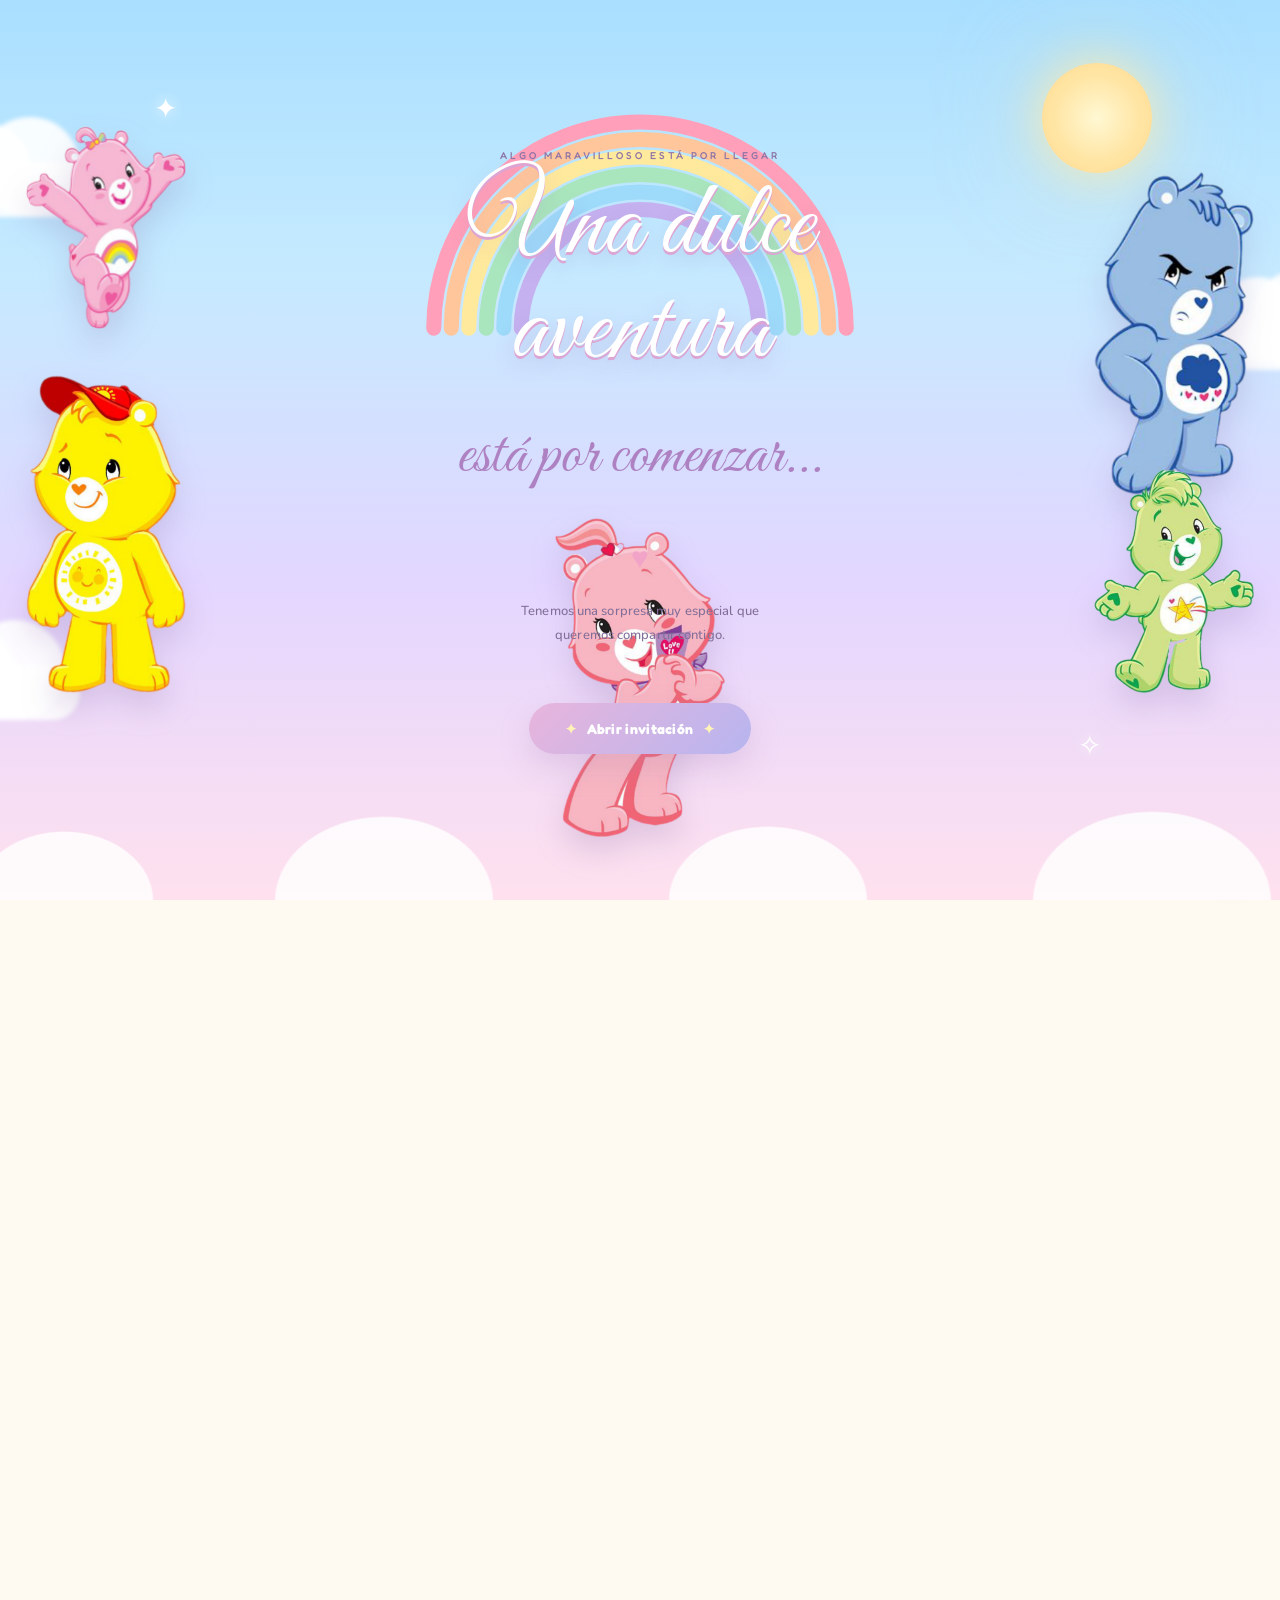
==== index.html @ 1b807413 "Add files via upload" ====
<!DOCTYPE html>
<html lang="es-MX">

<head>

  <meta charset="UTF-8">

  <meta
    name="viewport"
    content="width=device-width, initial-scale=1"
  >

  <meta
    name="theme-color"
    content="#fff1f8"
  >

  <meta
    name="description"
    content="Una dulce aventura está por comenzar. Te invitamos a celebrar nuestro Baby Shower."
  >

  <title>
    Baby Shower | Una dulce aventura
  </title>

  <!-- FUENTES -->

  <link
    rel="preconnect"
    href="https://fonts.googleapis.com"
  >

  <link
    rel="preconnect"
    href="https://fonts.gstatic.com"
    crossorigin
  >

  <link
    href="https://fonts.googleapis.com/css2?family=DM+Sans:wght@400;500;600;700&family=Great+Vibes&family=Quicksand:wght@400;500;600;700&display=swap"
    rel="stylesheet"
  >

  <link href="https://fonts.googleapis.com/css2?family=Fredoka:wght@400;500;600&family=Nunito:wght@400;500;600;700&display=swap" rel="stylesheet">
  <!-- CSS -->

  <link
    rel="stylesheet"
    href="styles.css"
  >

  <!-- JAVASCRIPT -->

  <script
    src="app.js"
    defer
  ></script>

</head>

<body>

  <!-- ==========================================
       1. PANTALLA DE BIENVENIDA
  ========================================== -->

  <div
    class="welcome"
    id="welcome"
  >

    <!-- CIELO -->

    <div
      class="welcome-sky"
      aria-hidden="true"
    >

      <div class="welcome-sun"></div>

      <div class="welcome-cloud welcome-cloud-1"></div>

      <div class="welcome-cloud welcome-cloud-2"></div>

      <div class="welcome-cloud welcome-cloud-3"></div>

      <span class="welcome-star star-a">✦</span>

      <span class="welcome-star star-b">✧</span>

      <span class="welcome-star star-c">✦</span>

      <span class="welcome-star star-d">✧</span>

    </div>


    <!-- ARCOÍRIS ANIMADO -->

    <div
      class="welcome-rainbow-scene"
      aria-hidden="true"
    >

      <svg
        class="welcome-rainbow-svg"
        viewBox="0 0 400 230"
        xmlns="http://www.w3.org/2000/svg"
      >

        <path
          class="rainbow-line rainbow-red"
          d="M 35 205 A 165 165 0 0 1 365 205"
        />

        <path
          class="rainbow-line rainbow-orange"
          d="M 49 205 A 151 151 0 0 1 351 205"
        />

        <path
          class="rainbow-line rainbow-yellow"
          d="M 63 205 A 137 137 0 0 1 337 205"
        />

        <path
          class="rainbow-line rainbow-green"
          d="M 77 205 A 123 123 0 0 1 323 205"
        />

        <path
          class="rainbow-line rainbow-blue"
          d="M 91 205 A 109 109 0 0 1 309 205"
        />

        <path
          class="rainbow-line rainbow-purple"
          d="M 105 205 A 95 95 0 0 1 295 205"
        />

      </svg>

    </div>


    <!-- CINCO OSITOS -->

    <div
      class="welcome-bears"
      aria-hidden="true"
    >

      <img
        src="assets/animosa.png"
        class="welcome-bear welcome-bear-1"
        alt=""
      >

      <img
        src="assets/grunosito.png"
        class="welcome-bear welcome-bear-2"
        alt=""
      >

      <img
        src="assets/divertosito.png"
        class="welcome-bear welcome-bear-3"
        alt=""
      >

      <img
        src="assets/suertosito.png"
        class="welcome-bear welcome-bear-4"
        alt=""
      >

      <img
        src="assets/compartosita.png"
        class="welcome-bear welcome-bear-5"
        alt=""
      >

    </div>


    <!-- TEXTO DE BIENVENIDA -->

    <div class="welcome-content">

      <p class="welcome-pretitle">
        ALGO MARAVILLOSO ESTÁ POR LLEGAR
      </p>

      <h1 class="welcome-title">
        Una dulce
        <span>aventura</span>
      </h1>

      <p class="welcome-subtitle">
        está por comenzar...
      </p>

      <div
        class="welcome-heart"
        aria-hidden="true"
      >
        ♥
      </div>

      <p class="welcome-description">
        Tenemos una sorpresa muy especial
        que queremos compartir contigo.
      </p>

      <button
        id="openInvitation"
        class="welcome-open-button"
        type="button"
      >

        <span
          class="button-sparkle"
          aria-hidden="true"
        >
          ✦
        </span>

        Abrir invitación

        <span
          class="button-sparkle"
          aria-hidden="true"
        >
          ✦
        </span>

      </button>

    </div>


    <!-- NUBES INFERIORES -->

    <div
      class="welcome-cloud-floor"
      aria-hidden="true"
    ></div>

  </div>


  <!-- ==========================================
       2. DECORACIONES GENERALES
  ========================================== -->

  <div
    class="floating-decoration"
    aria-hidden="true"
  >

    <span>☁️</span>
    <span>⭐</span>
    <span>☁️</span>
    <span>✨</span>
    <span>⭐</span>

  </div>


  <!-- ==========================================
       3. CONTENIDO PRINCIPAL
  ========================================== -->

  <main id="mainContent">


    <!-- ======================================
         PORTADA
    ====================================== -->

    <section
      class="hero"
      id="portada"
    >

      <!-- CIELO ANIMADO -->

      <div
        class="hero-sky"
        aria-hidden="true"
      >

        <div class="sky-glow"></div>

        <div class="rainbow-arc"></div>

        <div class="cloud cloud-1"></div>

        <div class="cloud cloud-2"></div>

        <div class="cloud cloud-3"></div>

        <div class="sparkle sparkle-1">✦</div>

        <div class="sparkle sparkle-2">✧</div>

        <div class="sparkle sparkle-3">✦</div>

        <div class="sparkle sparkle-4">✧</div>

      </div>


      <!-- OSITOS DE PORTADA -->

      <div
        class="care-bears"
        aria-hidden="true"
      >

        <img
          src="assets/animosa.png"
          class="care-bear bear-pink"
          alt=""
        >

        <img
          src="assets/grunosito.png"
          class="care-bear bear-blue"
          alt=""
        >

        <img
          src="assets/divertosito.png"
          class="care-bear bear-yellow"
          alt=""
        >

        <img
          src="assets/suertosito.png"
          class="care-bear bear-green"
          alt=""
        >

        <img
          src="assets/compartosita.png"
          class="care-bear bear-purple"
          alt=""
        >

      </div>


      <!-- TEXTO CENTRAL -->

      <div class="hero-content reveal">

        <p class="hero-pretitle">
          UNA DULCE AVENTURA ESTÁ POR COMENZAR
        </p>

        <p class="hero-script">
          Te invitamos a mi
        </p>

        <h1 class="hero-title">
          Baby
          <span>Shower</span>
        </h1>

        <div
          class="hero-heart"
          aria-hidden="true"
        >
          ♥
        </div>

        <h2
          class="hero-baby-name"
          id="babyName"
        >
          Darely Aimee
        </h2>

        <p class="hero-message">
          Una pequeña bendición está en camino
          y queremos compartir contigo
          este momento tan especial.
        </p>

        <div class="scroll-indicator">

          <span>
            Desliza para descubrir
          </span>

          <span
            class="scroll-arrow"
            aria-hidden="true"
          >
            ⌄
          </span>

        </div>

      </div>

    </section>


    <!-- ======================================
         4. HISTORIA
    ====================================== -->

    <section class="story-section animated-scene">

      <!-- FONDO -->

      <div
        class="scene-background"
        aria-hidden="true"
      >

        <div class="scene-cloud cloud-left"></div>

        <div class="scene-cloud cloud-right"></div>

        <span class="scene-star star-one">✦</span>

        <span class="scene-star star-two">✧</span>

        <span class="scene-star star-three">✦</span>

      </div>


      <!-- OSITA ANIMOSA -->

      <div
        class="scene-character character-left"
        aria-hidden="true"
      >

        <img
          src="assets/animosa.png"
          alt=""
          loading="lazy"
        >

      </div>


      <!-- HISTORIA -->

      <div class="story-card reveal">

        <p class="eyebrow">
          UNA NUEVA HISTORIA
        </p>

        <h2>
          Algo maravilloso está por llegar
        </h2>

        <p>
          Un pequeño corazón está creciendo,
          llenando nuestros días de ilusión,
          sueños y muchísimo amor.
        </p>

        <div
          class="scene-heart"
          aria-hidden="true"
        >
          ♥
        </div>
      <!-- NOMBRES DE LOS PAPÁS -->
<div class="parents-names">
  <p class="parents-label">Con amor, sus papás</p>

  <h3>Zoe</h3>

  <span class="parents-ampersand">&</span>

  <h3>Jaime</h3>
</div>
      </div>


      
    </section>


    <!-- ======================================
         5. ESCENA DE SUEÑOS
    ====================================== -->

    <section class="dream-section animated-scene">

 
    <!-- ARCOÍRIS ANIMADO -->

    <div
      class="welcome-rainbow-scene"
      aria-hidden="true"
    >

      <svg
        class="welcome-rainbow-svg"
        viewBox="0 0 400 230"
        xmlns="http://www.w3.org/2000/svg"
      >

        <path
          class="rainbow-line rainbow-red"
          d="M 35 205 A 165 165 0 0 1 365 205"
        />

        <path
          class="rainbow-line rainbow-orange"
          d="M 49 205 A 151 151 0 0 1 351 205"
        />

        <path
          class="rainbow-line rainbow-yellow"
          d="M 63 205 A 137 137 0 0 1 337 205"
        />

        <path
          class="rainbow-line rainbow-green"
          d="M 77 205 A 123 123 0 0 1 323 205"
        />

        <path
          class="rainbow-line rainbow-blue"
          d="M 91 205 A 109 109 0 0 1 309 205"
        />

        <path
          class="rainbow-line rainbow-purple"
          d="M 105 205 A 95 95 0 0 1 295 205"
        />

      </svg>

    </div>



      <!-- DIVERTOSITO -->

      <div
        class="scene-character character-bottom-left"
        aria-hidden="true"
      >

        <img
          src="assets/divertosito.png"
          alt=""
          loading="lazy"
        >

      </div>


      <!-- GRUÑOSITO -->

      <div
        class="scene-character character-bottom-right"
        aria-hidden="true"
      >

        <img
          src="assets/grunosito.png"
          alt=""
          loading="lazy"
        >

      </div>


      <!-- TEXTO -->

      <div class="hero-content reveal">

        <p class="hero-pretitle">
          UNA DULCE AVENTURA ESTÁ POR COMENZAR
        </p>

        <p class="hero-script">
          Pequeñita, ya llenas nuestros corazones de amor.
        </p>

        <p class="hero-script">
         ¡Te esperamos con mucha ilusión!” <span class="pastel-heart">♥</span>
         
        </p>

        <div
          class="hero-heart"
          aria-hidden="true"
        >
          ♥
        </div>

        <div
          class="stars"
          aria-hidden="true"
        >
          ✦ ✧ ✦
        </div>

      </div>

    </section>


 <!-- FECHA Y CUENTA REGRESIVA -->
<section class="invitation-section">

  <div class="invitation-content reveal">

    <p class="eyebrow">CON MUCHO CARIÑO</p>

    <h2>¡Estás invitado!</h2>

    <p>
      Acompáñanos a celebrar la próxima llegada de nuestro bebé.
    </p>

    <!-- FECHA DEL EVENTO -->
    <div class="event-date">
      <span class="date-label">SÁBADO</span>
      <strong id="eventDay">28</strong>
      <span id="eventMonth">NOVIEMBRE 2026</span>
    </div>

    <p class="event-time" id="eventTime">4:00 PM</p>

    <!-- CUENTA REGRESIVA -->
    <div class="countdown-content">

      <p class="eyebrow">CADA VEZ FALTA MENOS</p>

      <h2>Contando los días</h2>

      <div class="countdown" id="countdown">

        <div>
          <strong id="days">00</strong>
          <span>Días</span>
        </div>

        <div>
          <strong id="hours">00</strong>
          <span>Horas</span>
        </div>

        <div>
          <strong id="minutes">00</strong>
          <span>Minutos</span>
        </div>

        <div>
          <strong id="seconds">00</strong>
          <span>Segundos</span>
        </div>

      </div>

      <p id="countdownMessage"></p>

    </div>

  </div>

  <!-- DIVERTOSITO A LA DERECHA -->
<div class="section-character countdown-character" aria-hidden="true">
  <img src="assets/divertosito.png" alt="" loading="lazy">
</div>

<!-- COMPARTOSITA A LA IZQUIERDA -->
<div class="section-character countdown-character countdown-character-left" aria-hidden="true">
  <img src="assets/compartosita.png" alt="" loading="lazy">
</div>
</section>



    <!-- ======================================
         8. UBICACIÓN
    ====================================== -->

    <section class="location-section">

     
    <!-- ARCOÍRIS ANIMADO -->

    <div
      class="welcome-rainbow-scene"
      aria-hidden="true"
    >

      <svg
        class="welcome-rainbow-svg"
        viewBox="0 0 400 230"
        xmlns="http://www.w3.org/2000/svg"
      >

        <path
          class="rainbow-line rainbow-red"
          d="M 35 205 A 165 165 0 0 1 365 205"
        />

        <path
          class="rainbow-line rainbow-orange"
          d="M 49 205 A 151 151 0 0 1 351 205"
        />

        <path
          class="rainbow-line rainbow-yellow"
          d="M 63 205 A 137 137 0 0 1 337 205"
        />

        <path
          class="rainbow-line rainbow-green"
          d="M 77 205 A 123 123 0 0 1 323 205"
        />

        <path
          class="rainbow-line rainbow-blue"
          d="M 91 205 A 109 109 0 0 1 309 205"
        />

        <path
          class="rainbow-line rainbow-purple"
          d="M 105 205 A 95 95 0 0 1 295 205"
        />

      </svg>

    </div>
    
      <!-- SUERTOSITO -->

      <div
        class="section-character location-character"
        aria-hidden="true"
      >

        <img
          src="assets/suertosito.png"
          alt=""
          loading="lazy"
        >

        <div class="character-accessory cloud-accessory">
          ☁️
        </div>

      </div>


      <!-- INFORMACIÓN DEL LUGAR -->

      <div class="reveal">

        <div
          class="location-icon"
          aria-hidden="true"
        >
          
        </div>

        <p class="eyebrow">
          TE ESPERAMOS EN
        </p>

        <h2>
          Un lugar especial
        </h2>

        <h3 id="venueName">
          Salón de eventos
        </h3>

        <p id="venueAddress">
          Dirección del evento
        </p>

        <a
          id="mapsButton"
          href="#"
          target="_blank"
          rel="noopener noreferrer"
          class="main-button"
        >
          📍 Ver ubicación
        </a>

      </div>

    </section>


    <!-- ======================================
         9. CONFIRMACIÓN
    ====================================== -->

    <section class="rsvp-section">

      <!-- COMPARTOSITA -->

      <div
        class="section-character rsvp-character"
        aria-hidden="true"
      >

        <img
          src="assets/compartosita.png"
          alt=""
          loading="lazy"
        >

        <div class="character-accessory heart-accessory">
          💗
        </div>

      </div>


      <!-- FORMULARIO -->

      <div class="reveal">

        <div
          class="rsvp-icon"
          aria-hidden="true"
        >
          
        </div>

        <h2>
          Confirma tu asistencia
        </h2>

        <p>
          Tu presencia hará este día
          todavía más especial.
        </p>


        
        <form id="rsvpForm">

          <label for="guestName">
            Tu nombre
          </label>

          <input
            type="text"
            id="guestName"
            name="guestName"
            placeholder="Escribe tu nombre"
            autocomplete="name"
            required
          >

          <label for="attendance">
            ¿Nos acompañarás?
          </label>

          <select
            id="attendance"
            name="attendance"
            required
          >

            <option value="">
              Selecciona una opción
            </option>

            <option value="Sí asistiré">
              ¡Sí asistiré!
            </option>

            <option value="No podré asistir">
              No podré asistir
            </option>

          </select>
        <!-- DEDICATORIA PARA EL BEBÉ -->

<div class="dedication-box">

  <span class="dedication-heart">♡</span>

  <h3>Un deseo para nuestro bebé</h3>

  <p>
    Cada palabra bonita será un recuerdo
    que guardaremos con mucho amor.
    ¡Déjanos un mensajito especial!
  </p>

  <label for="dedication">
    Tu dedicatoria (opcional)
  </label>

  <textarea
    id="dedication"
    name="dedication"
    rows="4"
    maxlength="500"
    placeholder="Querido bebé, deseo que tu vida esté llena de amor, alegría y sueños cumplidos..."
  ></textarea>

</div>
          <button
            type="submit"
            class="main-button"
          >
            Confirmar por WhatsApp
          </button>

        </form>

      </div>

    </section>


    <!-- ======================================
         10. DESPEDIDA
    ====================================== -->

    <section class="farewell-section">

      <!-- CINCO OSITOS -->

      <div
        class="farewell-characters"
        aria-hidden="true"
      >

        <img
          src="assets/animosa.png"
          alt=""
          loading="lazy"
        >

        <img
          src="assets/grunosito.png"
          alt=""
          loading="lazy"
        >

        <img
          src="assets/divertosito.png"
          alt=""
          loading="lazy"
        >

        <img
          src="assets/suertosito.png"
          alt=""
          loading="lazy"
        >

        <img
          src="assets/compartosita.png"
          alt=""
          loading="lazy"
        >

      </div>


      <!-- MENSAJE FINAL -->

      <div class="reveal">

       

        <h2>
          ¡Te esperamos!
        </h2>

        <p>
          Gracias por formar parte
          de esta dulce historia.
        </p>

        <div
          class="farewell-stars"
          aria-hidden="true"
        >
          ✦ ✧ ✦
        </div>

      </div>

    </section>

  </main>


  <!-- ==========================================
       11. MÚSICA
  ========================================== -->

  <button
    id="musicButton"
    class="music-button"
    type="button"
    aria-label="Reproducir música"
    aria-pressed="false"
  >
    ♪
  </button>

  <audio
    id="backgroundMusic"
    loop
    preload="none"
  >

    <source
      src="assets/musica.mp3"
      type="audio/mpeg"
    >

  </audio>


  <!-- ==========================================
       12. PIE DE PÁGINA
  ========================================== -->

  <footer>

    Diseñado con ♥ por

    <strong>
      AF Digitales
    </strong>

  </footer>

</body>

</html>
---- styles.css ----
/* =====================================================
   AF DIGITALES
   BABY SHOWER | OSITOS CARIÑOSITOS
   CSS COMPLETO Y CORREGIDO
===================================================== */

/* =====================================================
   1. VARIABLES
===================================================== */

:root {
  --pink: #f6c9df;
  --soft-pink: #fff1f8;
  --purple: #c7b5ec;
  --blue: #c7e8f7;
  --yellow: #ffe7a3;
  --cream: #fffaf1;
  --text: #806b86;
  --white: #ffffff;

  --shadow: 0 15px 35px rgba(120, 90, 150, .15);
}

/* =====================================================
   2. CONFIGURACIÓN GENERAL
===================================================== */

*,
*::before,
*::after {
  margin: 0;
  padding: 0;
  box-sizing: border-box;
}

html {
  width: 100%;
  min-height: 100%;
  scroll-behavior: smooth;
}

body {
  width: 100%;
  min-height: 100vh;

  font-family: "Quicksand", sans-serif;
  color: var(--text);

  background: var(--cream);

  overflow-x: hidden;
  overflow-y: auto;
}

/* Bloqueo exclusivo de bienvenida */

body.locked {
  overflow: hidden;
  height: 100vh;
}

/* Página abierta */

body:not(.locked) {
  height: auto;
  min-height: 100vh;

  overflow-x: hidden;
  overflow-y: auto;
}

button,
input,
select {
  font: inherit;
}

button,
a {
  -webkit-tap-highlight-color: transparent;
}

button {
  cursor: pointer;
}

img {
  max-width: 100%;
}

section {
  position: relative;

  display: flex;
  align-items: center;
  justify-content: center;

  width: 100%;
  min-height: 100svh;
  height: auto;

  padding: 100px 24px;

  text-align: center;

  overflow: hidden;
}

h1,
h2,
h3 {
  font-weight: 700;
}

h2 {
  font-size: clamp(32px, 8vw, 58px);
  line-height: 1.2;
}

p {
  line-height: 1.9;
}

.eyebrow,
.small-title {
  font-size: 11px;
  font-weight: 700;
  letter-spacing: 3px;
  margin-bottom: 22px;
}

/* =====================================================
   3. BOTONES
===================================================== */

.main-button,
#welcome button {
  display: inline-block;

  border: none;
  border-radius: 50px;

  padding: 17px 30px;
  margin-top: 30px;

  background: linear-gradient(
    135deg,
    #e8b5dc,
    #b7b5ef
  );

  color: white;
  text-decoration: none;
  font-weight: 700;

  box-shadow:
    0 12px 30px rgba(173, 132, 183, .25);

  transition:
    transform .3s ease,
    box-shadow .3s ease;
}

.main-button:hover,
#welcome button:hover {
  transform: translateY(-4px);

  box-shadow:
    0 18px 35px rgba(173, 132, 183, .35);
}

.main-button {
  position: relative;
  z-index: 5;
}

/* =====================================================
   4. BIENVENIDA CINEMATOGRÁFICA
===================================================== */

.welcome {
  position: fixed;
  inset: 0;

  z-index: 1000;

  display: flex;
  align-items: center;
  justify-content: center;

  width: 100%;
  height: 100svh;

  padding: 25px;

  text-align: center;

  overflow: hidden;

  background: linear-gradient(
    180deg,
    #a9dfff 0%,
    #c5eaff 30%,
    #e3d6ff 65%,
    #ffe1ee 100%
  );

  transition:
    opacity .4s ease,
    visibility .4s ease;
}

.welcome.hide {
  opacity: 0;
  visibility: hidden;
  pointer-events: none;
}

.welcome[hidden] {
  display: none !important;
}

/* =====================================================
   5. CIELO DE BIENVENIDA
===================================================== */

.welcome-sky {
  position: absolute;
  inset: 0;
  pointer-events: none;
}

.welcome-sun {
  position: absolute;

  top: 7%;
  right: 10%;

  width: 110px;
  height: 110px;

  border-radius: 50%;

  background: radial-gradient(
    circle,
    #fff8d3 0%,
    #ffe5a4 55%,
    #ffd98e 100%
  );

  box-shadow:
    0 0 45px rgba(255, 235, 170, .8),
    0 0 100px rgba(255, 235, 170, .5);

  animation: welcomeSun 5s ease-in-out infinite;
}

/* Nubes */

.welcome-cloud {
  position: absolute;

  width: 170px;
  height: 55px;

  border-radius: 100px;

  background: rgba(255, 255, 255, .9);

  filter: blur(2px);

  animation:
    welcomeCloudFloat 9s ease-in-out infinite;
}

.welcome-cloud::before,
.welcome-cloud::after {
  content: "";

  position: absolute;

  background: inherit;
  border-radius: 50%;
}

.welcome-cloud::before {
  width: 85px;
  height: 85px;

  bottom: 8px;
  left: 20px;
}

.welcome-cloud::after {
  width: 100px;
  height: 100px;

  bottom: 0;
  right: 15px;
}

.welcome-cloud-1 {
  top: 18%;
  left: -75px;
}

.welcome-cloud-2 {
  top: 35%;
  right: -85px;
  animation-delay: -3s;
}

.welcome-cloud-3 {
  bottom: 20%;
  left: -90px;
  animation-delay: -5s;
}

/* Estrellas */

.welcome-star {
  position: absolute;

  color: white;
  font-size: 28px;

  text-shadow: 0 0 15px white;

  animation:
    welcomeSparkle 3s ease-in-out infinite;
}

.star-a {
  top: 10%;
  left: 12%;
}

.star-b {
  top: 30%;
  right: 8%;
  animation-delay: 1s;
}

.star-c {
  bottom: 32%;
  left: 12%;
  animation-delay: 2s;
}

.star-d {
  bottom: 15%;
  right: 14%;
  animation-delay: 1.5s;
}

/* =====================================================
   6. ARCOÍRIS DE BIENVENIDA
===================================================== */

.welcome-rainbow-scene {
  position: absolute;

  top: 8%;
  left: 50%;

  width: min(95vw, 500px);

  transform: translateX(-50%);

  pointer-events: none;

  transition:
    transform 1.4s ease,
    opacity 1.4s ease;
}

.welcome-rainbow-svg {
  width: 100%;
  height: auto;

  overflow: visible;

  animation:
    rainbowGlow 4s ease-in-out infinite;
}

.rainbow-line {
  fill: none;

  stroke-width: 12;
  stroke-linecap: round;

  stroke-dasharray: 600;
  stroke-dashoffset: 600;

  animation:
    drawRainbow 2.8s ease forwards;
}

.rainbow-red {
  stroke: #ff9fb9;
  animation-delay: .3s;
}

.rainbow-orange {
  stroke: #ffc69b;
  animation-delay: .5s;
}

.rainbow-yellow {
  stroke: #ffe99c;
  animation-delay: .7s;
}

.rainbow-green {
  stroke: #a9e6bd;
  animation-delay: .9s;
}

.rainbow-blue {
  stroke: #9edafa;
  animation-delay: 1.1s;
}

.rainbow-purple {
  stroke: #c5b1ef;
  animation-delay: 1.3s;
}

/* =====================================================
   7. OSITOS DE BIENVENIDA
===================================================== */

.welcome-bears {
  position: absolute;
  inset: 0;

  z-index: 3;

  pointer-events: none;
}

.welcome-bear {
  position: absolute;

  width: clamp(90px, 24vw, 160px);
  height: auto;

  object-fit: contain;

  opacity: 0;

  filter:
    drop-shadow(
      0 15px 15px rgba(120, 90, 150, .2)
    );

  /*
    La entrada usa transform.
    La flotación usa translate para evitar
    que las dos animaciones se estorben.
  */

  animation:
    welcomeBearEntrance 1.2s ease both,
    welcomeFloating 4s ease-in-out infinite;

  animation-delay:
    var(--bear-delay, 1s),
    calc(var(--bear-delay, 1s) + 1.2s);
}

.welcome-bear-1 {
  --bear-delay: 1s;

  top: 14%;
  left: 2%;
}

.welcome-bear-2 {
  --bear-delay: 1.3s;

  top: 19%;
  right: 2%;
}

.welcome-bear-3 {
  --bear-delay: 1.6s;

  bottom: 23%;
  left: 2%;
}

.welcome-bear-4 {
  --bear-delay: 1.9s;

  bottom: 23%;
  right: 2%;
}

.welcome-bear-5 {
  --bear-delay: 2.2s;

  bottom: 7%;
  left: 50%;

  width: clamp(95px, 26vw, 170px);

  animation:
    welcomeBearCenter 1.2s ease both,
    welcomeFloating 4.5s ease-in-out infinite;

  animation-delay:
    var(--bear-delay),
    calc(var(--bear-delay) + 1.2s);
}

/* =====================================================
   8. TEXTO DE BIENVENIDA
===================================================== */

.welcome-content {
  position: relative;
  z-index: 5;

  width: 100%;
  max-width: 460px;

  padding: 40px 25px;

  text-align: center;

  opacity: 0;

  animation:
    welcomeTextAppear 1.4s ease 2.5s both;

  transition:
    opacity .8s ease,
    transform 1.1s ease;
}

.welcome-pretitle {
  font-size: 10px;
  font-weight: 700;

  letter-spacing: 3px;
  line-height: 1.8;

  color: #8f75a6;

  margin-bottom: 20px;
}

.welcome-title {
  font-family: "Great Vibes", cursive;

  font-size: clamp(65px, 15vw, 105px);
  font-weight: 400;

  line-height: .85;

  color: white;

  text-shadow:
    0 3px 0 #dca5d4,
    0 8px 20px rgba(140, 100, 170, .25);
}

.welcome-title span {
  display: block;
  margin-top: 15px;
}

.welcome-subtitle {
  font-family: "Great Vibes", cursive;

  font-size: clamp(40px, 10vw, 65px);

  color: #ae82c2;

  margin-top: 20px;
}

.welcome-heart {
  font-size: 30px;
  color: #f2a3c8;

  margin: 20px auto;

  animation:
    heartBeat 2s ease-in-out infinite;
}

.welcome-description {
  max-width: 290px;

  margin: 15px auto 25px;

  font-size: 13px;
  line-height: 1.9;

  color: #826e98;
}

/* Botón */

.welcome-open-button {
  position: relative;

  border: 1px solid rgba(255, 255, 255, .8);
  border-radius: 50px;

  padding: 18px 30px;

  background: linear-gradient(
    135deg,
    #efb4d6,
    #c5a8e7
  );

  color: white;

  font-family: "Quicksand", sans-serif;
  font-size: 14px;
  font-weight: 700;

  cursor: pointer;

  box-shadow:
    0 10px 30px rgba(175, 120, 190, .3);

  animation:
    welcomeButtonPulse 2.5s infinite;
}

.welcome-open-button:disabled {
  cursor: default;
}

.button-sparkle {
  margin: 0 6px;

  color: #fff3b6;

  animation:
    welcomeSparkle 2s infinite;
}

/* Nubes inferiores */

.welcome-cloud-floor {
  position: absolute;

  bottom: -1px;
  left: 0;

  width: 100%;
  height: 90px;

  background:
    radial-gradient(
      ellipse 90px 70px at 5% 100%,
      white 98%,
      transparent 100%
    ),
    radial-gradient(
      ellipse 110px 85px at 30% 100%,
      white 98%,
      transparent 100%
    ),
    radial-gradient(
      ellipse 100px 75px at 60% 100%,
      white 98%,
      transparent 100%
    ),
    radial-gradient(
      ellipse 120px 90px at 90% 100%,
      white 98%,
      transparent 100%
    );

  opacity: .85;
  pointer-events: none;
}

/* =====================================================
   9. APERTURA CINEMATOGRÁFICA
===================================================== */

.welcome.opening {
  pointer-events: none;

  animation:
    welcomeFinalFade 1.5s ease forwards;
}

/* Los ositos se separan */

.welcome.opening .welcome-bear {
  animation: none !important;

  opacity: 0;

  transition:
    transform 1.3s cubic-bezier(.65, 0, .35, 1),
    opacity 1.3s ease;
}

.welcome.opening .welcome-bear-1 {
  transform:
    translate(-180px, -70px)
    rotate(-25deg)
    scale(.8);
}

.welcome.opening .welcome-bear-2 {
  transform:
    translate(180px, -70px)
    rotate(25deg)
    scale(.8);
}

.welcome.opening .welcome-bear-3 {
  transform:
    translate(-180px, 120px)
    rotate(-25deg)
    scale(.8);
}

.welcome.opening .welcome-bear-4 {
  transform:
    translate(180px, 120px)
    rotate(25deg)
    scale(.8);
}

.welcome.opening .welcome-bear-5 {
  transform:
    translateX(-50%)
    translateY(180px)
    scale(.6);
}

/* El arcoíris se eleva */

.welcome.opening .welcome-rainbow-scene {
  opacity: 0;

  transform:
    translateX(-50%)
    translateY(-120px)
    scale(1.2);
}

/* El texto desaparece */

.welcome.opening .welcome-content {
  animation: none;

  opacity: 0;

  transform:
    translateY(-45px)
    scale(.9);
}

/* Las nubes se separan */

.welcome.opening .welcome-cloud-1,
.welcome.opening .welcome-cloud-3 {
  animation: none;

  transform: translateX(-250px);

  transition: transform 1.4s ease;
}

.welcome.opening .welcome-cloud-2 {
  animation: none;

  transform: translateX(250px);

  transition: transform 1.4s ease;
}

.welcome.opening .welcome-sun {
  animation: none;

  opacity: 0;
  transform: scale(1.5);

  transition:
    opacity 1.2s ease,
    transform 1.2s ease;
}

/* =====================================================
   10. DECORACIONES GENERALES
===================================================== */

.floating-decoration {
  position: fixed;
  inset: 0;

  z-index: 5;

  pointer-events: none;
  overflow: hidden;
}

.floating-decoration span {
  position: absolute;

  font-size: 30px;
  opacity: .45;

  animation:
    float 7s ease-in-out infinite;
}

.floating-decoration span:nth-child(1) {
  top: 12%;
  left: 5%;
}

.floating-decoration span:nth-child(2) {
  top: 28%;
  right: 8%;
  animation-delay: 1s;
}

.floating-decoration span:nth-child(3) {
  bottom: 18%;
  right: 4%;
  animation-delay: 2s;
}

.floating-decoration span:nth-child(4) {
  bottom: 35%;
  left: 8%;
  animation-delay: 3s;
}

.floating-decoration span:nth-child(5) {
  top: 60%;
  right: 12%;
  animation-delay: 4s;
}

/* =====================================================
   11. PORTADA
===================================================== */

.hero {
  position: relative;

  min-height: 100svh;

  padding: 90px 20px 120px;

  isolation: isolate;

  background: linear-gradient(
    180deg,
    #b9e9ff 0%,
    #d9d5ff 40%,
    #ffe1ef 80%,
    #fff8ed 100%
  );
}

/* Cielo */

.hero-sky {
  position: absolute;
  inset: 0;

  z-index: -2;

  overflow: hidden;

  pointer-events: none;
}

.sky-glow {
  position: absolute;

  width: 85vw;
  height: 85vw;

  max-width: 550px;
  max-height: 550px;

  top: 10%;
  left: 50%;

  transform: translateX(-50%);

  background: radial-gradient(
    circle,
    rgba(255, 255, 255, .9),
    transparent 70%
  );
}

/* Arcoíris */

.rainbow-arc {
  position: absolute;

  width: min(110vw, 620px);
  aspect-ratio: 1;

  top: 7%;
  left: 50%;

  border-radius: 50%;

  background: conic-gradient(
    from 180deg,
    #ff9ebd,
    #ffdca1,
    #fff1a8,
    #a8e5bc,
    #a9dafa,
    #cbb8ff,
    #ff9ebd
  );

  opacity: .48;

  -webkit-mask: radial-gradient(
    farthest-side,
    transparent 72%,
    black 73%,
    black 84%,
    transparent 85%
  );

  mask: radial-gradient(
    farthest-side,
    transparent 72%,
    black 73%,
    black 84%,
    transparent 85%
  );

  animation:
    rainbowAppear 2.5s ease both;
}

/* Nubes */

.cloud {
  position: absolute;

  width: 180px;
  height: 55px;

  background: rgba(255, 255, 255, .85);

  border-radius: 100px;

  filter: blur(2px);

  box-shadow:
    0 10px 30px rgba(255, 255, 255, .5);

  animation:
    cloudMove 9s ease-in-out infinite;
}

.cloud::before,
.cloud::after {
  content: "";

  position: absolute;

  background: inherit;
  border-radius: 50%;
}

.cloud::before {
  width: 90px;
  height: 90px;

  left: 25px;
  bottom: 10px;
}

.cloud::after {
  width: 110px;
  height: 110px;

  right: 15px;
  bottom: 0;
}

.cloud-1 {
  top: 18%;
  left: -75px;
}

.cloud-2 {
  top: 38%;
  right: -90px;
  animation-delay: -3s;
}

.cloud-3 {
  bottom: 18%;
  left: -90px;
  animation-delay: -5s;
}

/* =====================================================
   12. OSITOS DE PORTADA
===================================================== */

.care-bears {
  position: absolute;
  inset: 0;

  z-index: 2;

  pointer-events: none;
}

.care-bear {
  position: absolute;

  width: clamp(85px, 23vw, 165px);
  height: auto;

  object-fit: contain;

  filter:
    drop-shadow(
      0 15px 15px rgba(110, 80, 140, .18)
    );

  animation:
    bearFloat 5s ease-in-out infinite;
}

.bear-pink {
  top: 16%;
  left: 2%;

  width: clamp(90px, 26vw, 175px);
}

.bear-blue {
  top: 24%;
  right: 1%;
  animation-delay: -1s;
}

.bear-yellow {
  bottom: 21%;
  left: 0%;
  animation-delay: -2s;
}

.bear-green {
  bottom: 17%;
  right: 1%;
  animation-delay: -3s;
}

.bear-purple {
  bottom: 4%;
  left: 50%;

  width: clamp(100px, 28vw, 175px);

  transform: translateX(-50%);

  animation:
    bearCenterFloat 5s ease-in-out infinite;
}

/* =====================================================
   13. TEXTO DE PORTADA
===================================================== */

.hero-content {
  position: relative;
  z-index: 3;

  width: 100%;
  max-width: 520px;

  margin: auto;
  padding: 95px 10px 100px;

  text-align: center;
}

.hero-pretitle {
  font-size: 10px;
  font-weight: 700;

  letter-spacing: 3px;
  line-height: 1.8;

  color: #9678a9;

  margin-bottom: 25px;
}

.hero-script {
  font-family: "Great Vibes", cursive;

  font-size: clamp(40px, 9vw, 65px);

  color: #b781c3;

  line-height: 1.1;
}

.hero-title {
  font-family: "Great Vibes", cursive;

  font-size: clamp(80px, 19vw, 135px);
  font-weight: 400;

  line-height: .8;

  color: white;

  text-shadow:
    0 3px 0 #e8a6cf,
    0 8px 15px rgba(183, 125, 194, .25);

  margin: 20px 0 25px;
}

.hero-title span {
  display: block;
  margin-top: 18px;
}

.hero-heart {
  color: #f3a6cb;
  font-size: 28px;

  margin: 25px auto;

  animation:
    heartBeat 2.5s infinite;
}

.hero .hero-baby-name {
  font-family: "Great Vibes", cursive;

  font-size: clamp(45px, 11vw, 75px);
  font-weight: 400;

  color: #a77bb9;

  letter-spacing: 0;
  text-shadow: none;

  margin: 15px 0;
}

.hero-message {
  max-width: 300px;

  margin: 25px auto;

  font-size: 13px;
  line-height: 2;

  color: #8c769e;
}

/* Compatibilidad con elementos anteriores */

.script-title {
  font-family: "Great Vibes", cursive;
  font-size: clamp(50px, 12vw, 85px);
  color: #bd8bc9;
}

.hero h3 {
  font-family: "Great Vibes", cursive;
  color: #ae82c2;
}

.rainbow {
  font-size: clamp(90px, 24vw, 160px);
  margin-bottom: 20px;
  animation: float 6s infinite;
}

.bear-illustration {
  width: 230px;
  height: 230px;

  margin: 25px auto;

  display: flex;
  align-items: center;
  justify-content: center;

  animation: float 4s infinite;
}

.bear-illustration img {
  max-width: 100%;
  max-height: 100%;
  object-fit: contain;
}

.bear-fallback {
  display: none;
  font-size: 125px;
}

/* Estrellas */

.sparkle {
  position: absolute;

  color: white;
  font-size: 28px;

  text-shadow: 0 0 15px white;

  animation: sparkle 3s infinite;
}

.sparkle-1 {
  top: 10%;
  left: 15%;
}

.sparkle-2 {
  top: 35%;
  right: 10%;
  animation-delay: 1s;
}

.sparkle-3 {
  bottom: 30%;
  left: 10%;
  animation-delay: 2s;
}

.sparkle-4 {
  bottom: 15%;
  right: 15%;
  animation-delay: 1.5s;
}

/* Indicador para deslizar */

.scroll-indicator {
  margin-top: 35px;

  display: flex;
  flex-direction: column;

  gap: 5px;

  font-size: 12px;
  letter-spacing: 1px;
}

.scroll-arrow {
  font-size: 32px;
  animation: bounce 2s infinite;
}

/* =====================================================
   14. NUBES ENTRE SECCIONES
===================================================== */

.hero::after,
.story-section::after,
.dream-section::after {
  content: "";

  position: absolute;

  bottom: -2px;
  left: 0;

  width: 100%;
  height: 95px;

  background:
    radial-gradient(
      ellipse 90px 65px at 5% 100%,
      white 98%,
      transparent 100%
    ),
    radial-gradient(
      ellipse 115px 80px at 30% 100%,
      white 98%,
      transparent 100%
    ),
    radial-gradient(
      ellipse 100px 70px at 60% 100%,
      white 98%,
      transparent 100%
    ),
    radial-gradient(
      ellipse 125px 85px at 90% 100%,
      white 98%,
      transparent 100%
    );

  opacity: .65;

  pointer-events: none;

  z-index: 1;
}

/* =====================================================
   15. HISTORIA
===================================================== */

.story-section {
  background: linear-gradient(
    180deg,
    #fff8ed 0%,
    #fce6f1 50%,
    #d6e8ff 100%
  );
}

.story-card {
  position: relative;
  z-index: 3;

  width: 100%;
  max-width: 600px;
}

.story-icon {
  font-size: 100px;
  margin-bottom: 30px;

  animation: float 5s infinite;
}

.story-card h2 {
  font-family: "Great Vibes", cursive;

  font-size: clamp(55px, 12vw, 90px);
  font-weight: 400;

  color: #b58ac5;

  margin-bottom: 25px;
}

.story-card p:last-child {
  max-width: 450px;
  margin: auto;
}

/* =====================================================
   16. ESCENA DE SUEÑOS
===================================================== */

.dream-section {
  background: linear-gradient(
    180deg,
    #d6e8ff 0%,
    #d9c9f4 60%,
    #fff8ed 100%
  );
}

.dream-content {
  position: relative;
  z-index: 3;

  width: 100%;
  max-width: 650px;
}

.dream-icon {
  font-size: 130px;
  margin-bottom: 40px;

  animation: float 5s infinite;
}

.dream-content h2 {
  color: white;

  text-shadow:
    0 5px 20px rgba(125, 107, 166, .3);

  margin-bottom: 30px;
}

.stars,
.farewell-stars {
  font-size: 35px;
  color: white;

  margin-top: 35px;
  letter-spacing: 20px;

  animation: sparkle 3s infinite;
}

/* =====================================================
   17. ESCENAS CINEMATOGRÁFICAS
===================================================== */

.animated-scene {
  position: relative;
  isolation: isolate;
  overflow: hidden;
}

.scene-background {
  position: absolute;
  inset: 0;

  z-index: -1;

  pointer-events: none;
}

.scene-character {
  position: absolute;

  z-index: 2;

  width: clamp(110px, 28vw, 210px);

  opacity: 0;

  pointer-events: none;

  transition:
    opacity 1.3s ease,
    transform 1.5s cubic-bezier(.2, .8, .2, 1);
}

.scene-character img {
  display: block;

  width: 100%;
  height: auto;

  filter:
    drop-shadow(
      0 18px 18px rgba(120, 90, 150, .18)
    );

  animation:
    sceneFloat 5s ease-in-out infinite;
}

.character-left {
  left: 3%;
  bottom: 12%;

  transform:
    translateX(-130px)
    rotate(-12deg);
}

.character-bottom-left {
  left: 2%;
  bottom: 7%;

  transform:
    translate(-100px, 80px)
    rotate(-15deg);
}

.character-bottom-right {
  right: 2%;
  bottom: 7%;

  transform:
    translate(100px, 80px)
    rotate(15deg);
}

.animated-scene.scene-active .scene-character {
  opacity: 1;
  transform: translate(0, 0) rotate(0);
}

/* Nubes */

.scene-cloud {
  position: absolute;

  width: 220px;
  height: 70px;

  border-radius: 100px;

  background: rgba(255, 255, 255, .75);

  filter: blur(8px);

  animation:
    sceneCloudMove 12s ease-in-out infinite;
}

.cloud-left {
  top: 20%;
  left: -100px;
}

.cloud-right {
  bottom: 20%;
  right: -100px;
  animation-delay: -5s;
}

/* Estrellas */

.scene-star {
  position: absolute;

  color: white;
  font-size: 32px;

  animation:
    sceneTwinkle 3s ease-in-out infinite;
}

.star-one {
  top: 15%;
  left: 15%;
}

.star-two {
  top: 35%;
  right: 12%;
  animation-delay: 1s;
}

.star-three {
  bottom: 25%;
  left: 30%;
  animation-delay: 2s;
}

.scene-heart {
  font-size: 35px;
  color: #f4a6c9;

  margin-top: 35px;

  animation: heartBeat 2.5s infinite;
}

/* Arcoíris de sueños */

.dream-rainbow {
  position: absolute;

  top: 5%;
  left: 50%;

  font-size: clamp(100px, 30vw, 220px);

  opacity: 0;

  transform:
    translate(-50%, 50px)
    scale(.7);

  transition:
    opacity 1.5s ease,
    transform 1.8s ease;

  pointer-events: none;
}

.scene-active .dream-rainbow {
  opacity: .65;

  transform:
    translate(-50%, 0)
    scale(1);
}

/* =====================================================
   18. FECHA E INVITACIÓN
===================================================== */

.invitation-section {
  isolation: isolate;

  background: linear-gradient(
    180deg,
    #fff8ed 0%,
    #f9dce9 65%,
    #d6c8f1 100%
  );
}

.invitation-content {
  position: relative;
  z-index: 3;

  width: 100%;
  max-width: 550px;
}

.section-decoration {
  font-size: 110px;
  margin-bottom: 30px;

  animation: float 5s infinite;
}

.invitation-content h2 {
  font-family: "Great Vibes", cursive;

  font-size: clamp(60px, 12vw, 90px);
  font-weight: 400;

  color: #b98bc5;
}

.invitation-content > p:not(.eyebrow) {
  max-width: 400px;
  margin: 25px auto;
}

.event-date {
  margin: 35px auto 15px;

  display: flex;
  flex-direction: column;
  align-items: center;

  gap: 8px;
}

.date-label,
#eventMonth {
  letter-spacing: 4px;
  font-size: 14px;
  font-weight: 700;
}

.event-date strong {
  font-size: 95px;
  line-height: 1;

  color: #ba91ca;
}

.event-time {
  font-weight: 700;
  letter-spacing: 3px;
}

/* =====================================================
   19. CUENTA REGRESIVA
===================================================== */

.countdown-section {
  isolation: isolate;

  background: linear-gradient(
    180deg,
    #d6c8f1,
    #f6d9eb
  );
}

.countdown-section h2 {
  color: white;
  margin-bottom: 40px;
}

.countdown {
  display: flex;
  justify-content: center;
  flex-wrap: wrap;

  gap: 12px;
}

.countdown div {
  width: 82px;
  min-height: 100px;

  padding: 18px 8px;

  background: rgba(255, 255, 255, .45);

  border: 1px solid rgba(255, 255, 255, .65);
  border-radius: 24px;

  backdrop-filter: blur(12px);
}

.countdown strong {
  display: block;

  font-size: 32px;
  color: #a77db8;
}

.countdown span {
  display: block;

  font-size: 11px;
  margin-top: 8px;
}

/* =====================================================
   20. UBICACIÓN
===================================================== */

.location-section {
  isolation: isolate;

  background: linear-gradient(
    180deg,
    #fff9ed,
    #e4f1fa
  );
}

.location-icon {
  font-size: 100px;
  margin-bottom: 30px;

  animation: float 5s infinite;
}

.location-section h2 {
  font-family: "Great Vibes", cursive;

  font-size: clamp(55px, 12vw, 85px);
  font-weight: 400;

  color: #b78cc6;
}

.location-section h3 {
  font-size: 24px;
  margin: 20px 0 10px;
}

.location-section p:not(.eyebrow) {
  margin: 10px auto;
}

/* =====================================================
   21. CONFIRMACIÓN
===================================================== */

.rsvp-section {
  isolation: isolate;

  background: linear-gradient(
    180deg,
    #f9dce9,
    #e5dafa
  );
}

.rsvp-section > div:not(.section-character) {
  width: 100%;
  max-width: 450px;

  position: relative;
  z-index: 3;
}

.rsvp-icon {
  font-size: 90px;
  margin-bottom: 25px;
}

.rsvp-section h2 {
  font-family: "Great Vibes", cursive;

  font-size: clamp(55px, 12vw, 80px);
  font-weight: 400;

  color: #a77cba;
}

.rsvp-section p {
  margin: 20px auto 30px;
}

#rsvpForm {
  position: relative;
  z-index: 5;

  display: flex;
  flex-direction: column;

  text-align: left;

  gap: 12px;
}

#rsvpForm label {
  font-size: 13px;
  font-weight: 700;
}

#rsvpForm input,
#rsvpForm select {
  width: 100%;

  padding: 16px;

  border-radius: 16px;
  border: 1px solid #e7cfe6;

  outline: none;

  background: rgba(255, 255, 255, .8);
  color: var(--text);
}

#rsvpForm input:focus,
#rsvpForm select:focus {
  border-color: #b98acb;
}

#rsvpForm button {
  width: 100%;
}

/* =====================================================
   22. DESPEDIDA
===================================================== */

.farewell-section {
  isolation: isolate;

  background: linear-gradient(
    180deg,
    #d9eefa,
    #f9d7e9
  );
}

.farewell-rainbow {
  font-size: 120px;
  animation: float 6s infinite;
}

.farewell-bear {
  font-size: 120px;
  animation: float 4s infinite;
}

.farewell-section h2 {
  font-family: "Great Vibes", cursive;

  font-size: clamp(65px, 14vw, 100px);
  font-weight: 400;

  color: #b58bc5;

  margin: 20px 0;
}

/* =====================================================
   23. PERSONAJES INTERACTIVOS
===================================================== */

.section-character {
  position: absolute;

  width: clamp(110px, 25vw, 190px);

  z-index: 2;

  opacity: 0;

  transform:
    translateY(90px)
    scale(.65);

  transition:
    opacity 1.2s ease,
    transform 1.4s cubic-bezier(.16, 1, .3, 1);

  pointer-events: none;
}

.section-character.character-visible {
  opacity: 1;

  transform:
    translateY(0)
    scale(1);
}

.section-character img {
  display: block;

  width: 100%;
  height: auto;

  object-fit: contain;

  filter:
    drop-shadow(
      0 15px 15px rgba(120, 90, 150, .2)
    );

  animation:
    characterFloating 5s ease-in-out infinite;
}

.character-accessory {
  position: absolute;

  font-size: 42px;

  animation:
    accessoryFloating 3s ease-in-out infinite;
}

/* Fecha */

.date-character {
  bottom: 5%;
  left: 5%;
}

.calendar-accessory {
  top: -15px;
  right: -15px;
}

/* Cuenta regresiva */

.countdown-character {
  bottom: 5%;
  right: 5%;
}

.stars-accessory {
  top: -20px;
  left: -20px;
}

/* Ubicación */

.location-character {
  bottom: 7%;
  left: 5%;
}

.cloud-accessory {
  bottom: -15px;
  left: 15px;

  font-size: 65px;
}

/* Confirmación */

.rsvp-character {
  bottom: 5%;
  right: 5%;
}

.heart-accessory {
  top: -20px;
  left: -20px;
}

/* =====================================================
   24. CINCO OSITOS DE DESPEDIDA
===================================================== */

.farewell-characters {
  position: absolute;

  bottom: 6%;
  left: 50%;

  width: min(95%, 650px);

  display: flex;
  justify-content: center;
  align-items: flex-end;

  gap: 5px;

  transform: translateX(-50%);

  z-index: 2;

  pointer-events: none;
}

.farewell-characters img {
  width: 19%;
  height: auto;

  object-fit: contain;

  opacity: 0;

  transform:
    translateY(90px)
    scale(.6);

  transition:
    opacity 1s ease,
    transform 1.2s cubic-bezier(.16, 1, .3, 1);
}

.farewell-characters.characters-visible img {
  opacity: 1;

  transform:
    translateY(0)
    scale(1);
}

.farewell-characters img:nth-child(1) {
  transition-delay: 0s;
}

.farewell-characters img:nth-child(2) {
  transition-delay: .2s;
}

.farewell-characters img:nth-child(3) {
  transition-delay: .4s;
}

.farewell-characters img:nth-child(4) {
  transition-delay: .6s;
}

.farewell-characters img:nth-child(5) {
  transition-delay: .8s;
}

/* =====================================================
   25. BOTÓN DE MÚSICA
===================================================== */

.music-button {
  position: fixed;

  bottom: 25px;
  right: 20px;

  z-index: 50;

  width: 55px;
  height: 55px;

  border: none;
  border-radius: 50%;

  background: #c6a4dc;

  color: white;
  font-size: 25px;

  cursor: pointer;

  box-shadow:
    0 8px 25px rgba(0, 0, 0, .15);

  transition: transform .3s ease;
}

.music-button:hover {
  transform: scale(1.08);
}

.music-button.playing {
  animation:
    musicPulse 2s infinite;
}

/* =====================================================
   26. FOOTER
===================================================== */

footer {
  background: #f9d7e9;

  text-align: center;

  padding: 25px;

  font-size: 11px;
  letter-spacing: 1px;
}

footer strong {
  color: #a477b7;
}

/* =====================================================
   27. APARICIONES AL DESLIZAR
===================================================== */

.reveal {
  opacity: 0;

  transform:
    translateY(65px)
    scale(.96);

  filter: blur(8px);

  transition:
    opacity 1.1s ease,
    transform 1.1s cubic-bezier(.2, .8, .2, 1),
    filter 1.1s ease;
}

.reveal.visible {
  opacity: 1;

  transform:
    translateY(0)
    scale(1);

  filter: blur(0);
}

.story-card.reveal,
.dream-content.reveal,
.invitation-content.reveal {
  transform:
    translateY(80px)
    scale(.92);

  filter: blur(12px);

  transition:
    opacity 1.4s ease,
    transform 1.4s cubic-bezier(.16, 1, .3, 1),
    filter 1.4s ease;
}

.story-card.reveal.visible,
.dream-content.reveal.visible,
.invitation-content.reveal.visible {
  opacity: 1;

  transform:
    translateY(0)
    scale(1);

  filter: blur(0);
}

/* =====================================================
   28. ANIMACIONES
===================================================== */

@keyframes float {
  0%, 100% {
    transform: translateY(0);
  }

  50% {
    transform: translateY(-18px);
  }
}

@keyframes bounce {
  0%, 100% {
    transform: translateY(0);
  }

  50% {
    transform: translateY(12px);
  }
}

@keyframes sparkle {
  0%, 100% {
    opacity: .4;
    transform: scale(.95);
  }

  50% {
    opacity: 1;
    transform: scale(1.1);
  }
}

@keyframes heartBeat {
  0%, 100% {
    transform: scale(1);
  }

  50% {
    transform: scale(1.2);
  }
}

@keyframes musicPulse {
  0%, 100% {
    box-shadow:
      0 0 0 0 rgba(198, 164, 220, .5);
  }

  50% {
    box-shadow:
      0 0 0 12px rgba(198, 164, 220, 0);
  }
}

@keyframes welcomeSun {
  0%, 100% {
    transform: scale(1);
  }

  50% {
    transform: scale(1.08);
  }
}

@keyframes welcomeCloudFloat {
  0%, 100% {
    transform: translateX(0);
  }

  50% {
    transform: translateX(35px);
  }
}

@keyframes welcomeSparkle {
  0%, 100% {
    opacity: .4;
    transform: scale(.8);
  }

  50% {
    opacity: 1;
    transform: scale(1.2);
  }
}

@keyframes welcomeButtonPulse {
  0%, 100% {
    box-shadow:
      0 10px 30px rgba(175, 120, 190, .3);
  }

  50% {
    box-shadow:
      0 10px 40px rgba(175, 120, 190, .5);
  }
}

@keyframes drawRainbow {
  to {
    stroke-dashoffset: 0;
  }
}

@keyframes rainbowGlow {
  0%, 100% {
    filter:
      drop-shadow(
        0 0 5px rgba(255, 255, 255, .3)
      );
  }

  50% {
    filter:
      drop-shadow(
        0 0 22px rgba(255, 255, 255, .85)
      );
  }
}

@keyframes welcomeBearEntrance {
  from {
    opacity: 0;

    transform:
      translateY(100px)
      scale(.5);
  }

  to {
    opacity: 1;

    transform:
      translateY(0)
      scale(1);
  }
}

@keyframes welcomeBearCenter {
  from {
    opacity: 0;

    transform:
      translateX(-50%)
      translateY(100px)
      scale(.5);
  }

  to {
    opacity: 1;

    transform:
      translateX(-50%)
      translateY(0)
      scale(1);
  }
}

@keyframes welcomeFloating {
  0%, 100% {
    translate: 0 0;
  }

  50% {
    translate: 0 -15px;
  }
}

@keyframes welcomeTextAppear {
  from {
    opacity: 0;
    transform: translateY(40px);
  }

  to {
    opacity: 1;
    transform: translateY(0);
  }
}

@keyframes welcomeFinalFade {
  0%, 65% {
    opacity: 1;
  }

  100% {
    opacity: 0;
    visibility: hidden;
  }
}

@keyframes bearFloat {
  0%, 100% {
    transform:
      translateY(0)
      rotate(-3deg);
  }

  50% {
    transform:
      translateY(-18px)
      rotate(3deg);
  }
}

@keyframes bearCenterFloat {
  0%, 100% {
    transform:
      translateX(-50%)
      translateY(0)
      rotate(-3deg);
  }

  50% {
    transform:
      translateX(-50%)
      translateY(-16px)
      rotate(3deg);
  }
}

@keyframes rainbowAppear {
  from {
    opacity: 0;

    transform:
      translateX(-50%)
      scale(.7);
  }

  to {
    opacity: .48;

    transform:
      translateX(-50%)
      scale(1);
  }
}

@keyframes cloudMove {
  0%, 100% {
    transform: translateX(0);
  }

  50% {
    transform: translateX(35px);
  }
}

@keyframes sceneFloat {
  0%, 100% {
    transform:
      translateY(0)
      rotate(-2deg);
  }

  50% {
    transform:
      translateY(-20px)
      rotate(2deg);
  }
}

@keyframes sceneCloudMove {
  0%, 100% {
    transform: translateX(0);
  }

  50% {
    transform: translateX(60px);
  }
}

@keyframes sceneTwinkle {
  0%, 100% {
    opacity: .3;
    transform: scale(.8);
  }

  50% {
    opacity: 1;
    transform: scale(1.2);
  }
}

@keyframes characterFloating {
  0%, 100% {
    transform:
      translateY(0)
      rotate(-3deg);
  }

  50% {
    transform:
      translateY(-18px)
      rotate(3deg);
  }
}

@keyframes accessoryFloating {
  0%, 100% {
    transform: translateY(0);
  }

  50% {
    transform: translateY(-12px);
  }
}

/* =====================================================
   29. ADAPTACIÓN PARA CELULARES
===================================================== */

@media (max-width: 480px) {

  section {
    padding: 85px 22px;
  }

  /* Bienvenida */

  .welcome-rainbow-scene {
    top: 10%;
    width: 105vw;
  }

  .welcome-sun {
    width: 75px;
    height: 75px;

    top: 5%;
    right: 8%;
  }

  .welcome-content {
    padding: 30px 18px;
  }

  .welcome-title {
    font-size: clamp(65px, 16vw, 85px);
  }

  .welcome-pretitle {
    font-size: 9px;
    letter-spacing: 2px;
  }

  .welcome-description {
    max-width: 230px;
    font-size: 12px;
  }

  .welcome-bear {
    width: clamp(75px, 23vw, 110px);
  }

  .welcome-bear-1 {
    top: 12%;
    left: 1%;
  }

  .welcome-bear-2 {
    top: 15%;
    right: 1%;
  }

  .welcome-bear-3 {
    bottom: 20%;
    left: 1%;
  }

  .welcome-bear-4 {
    bottom: 20%;
    right: 1%;
  }

  .welcome-bear-5 {
    bottom: 5%;
    width: 115px;
  }

  .welcome-cloud-floor {
    height: 60px;
  }

  /* Portada */

  .hero {
    padding: 70px 12px 110px;
  }

  .hero-content {
    padding: 140px 5px 180px;
  }

  .hero-pretitle {
    font-size: 9px;
    letter-spacing: 2px;
  }

  .hero-title {
    font-size: clamp(75px, 20vw, 105px);
  }

  .hero-message {
    max-width: 240px;
    font-size: 12px;
  }

  .bear-pink {
    top: 8%;
    left: 2%;
  }

  .bear-blue {
    top: 12%;
    right: 2%;
  }

  .bear-yellow {
    bottom: 19%;
    left: 1%;
  }

  .bear-green {
    bottom: 18%;
    right: 1%;
  }

  .bear-purple {
    bottom: 4%;
  }

  .rainbow-arc {
    top: 15%;
  }

  .bear-illustration {
    width: 190px;
    height: 190px;
  }

  .bear-fallback {
    font-size: 105px;
  }

  /* Historia y sueños */

  .story-section,
  .dream-section {
    min-height: 100svh;

    padding: 100px 25px 190px;
  }

  .scene-character {
    width: 125px;
  }

  .character-left {
    bottom: 4%;
    left: 8%;
  }

  .character-bottom-left {
    bottom: 3%;
    left: 2%;
  }

  .character-bottom-right {
    bottom: 3%;
    right: 2%;
  }

  .dream-rainbow {
    top: 10%;
    font-size: 120px;
  }

  .story-card h2 {
    font-size: 60px;
  }

  .dream-content h2 {
    font-size: 32px;
  }

  /* Cuenta regresiva */

  .countdown {
    gap: 8px;
  }

  .countdown div {
    width: 72px;
    min-height: 90px;

    padding: 15px 5px;
  }

  .countdown strong {
    font-size: 27px;
  }

  /* Personajes interactivos */

  .section-character {
    width: 115px;
  }

  .date-character {
    bottom: 2%;
    left: 2%;
  }

  .countdown-character {
    bottom: 2%;
    right: 2%;
  }

  .location-character {
    bottom: 2%;
    left: 2%;
  }

  .rsvp-character {
    bottom: 2%;
    right: 2%;
  }

  .character-accessory {
    font-size: 30px;
  }

  .cloud-accessory {
    font-size: 45px;
  }

  /* Espacio para los personajes */

  .invitation-section,
  .countdown-section,
  .location-section,
  .rsvp-section,
  .farewell-section {
    padding-bottom: 180px;
  }

  /* Despedida */

  .farewell-characters {
    bottom: 4%;
    width: 100%;
    gap: 0;
  }

  .farewell-characters img {
    width: 20%;
  }

  /* Nubes */

  .hero::after,
  .story-section::after,
  .dream-section::after {
    height: 65px;
  }

  .floating-decoration span {
    font-size: 22px;
  }

}

/* =====================================================
   30. PANTALLAS BAJAS
===================================================== */

@media (max-height: 650px) {

  .welcome-content {
    padding-top: 10px;
    padding-bottom: 10px;
  }

  .welcome-bear-5 {
    bottom: 2%;
  }

  .welcome-rainbow-scene {
    top: 2%;
  }

}

/* =====================================================
   31. ACCESIBILIDAD
===================================================== */

@media (prefers-reduced-motion: reduce) {

  *,
  *::before,
  *::after {
    animation-duration: .01ms !important;
    animation-iteration-count: 1 !important;

    transition-duration: .01ms !important;

    scroll-behavior: auto !important;
  }

  .reveal,
  .story-card.reveal,
  .dream-content.reveal,
  .invitation-content.reveal {
    opacity: 1;
    transform: none;
    filter: none;
  }

  .welcome-bear,
  .welcome-content,
  .section-character,
  .scene-character,
  .farewell-characters img {
    opacity: 1;
  }

  .welcome-bear-5 {
    transform: translateX(-50%);
  }

  .bear-purple {
    transform: translateX(-50%);
  }

  .rainbow-line {
    stroke-dashoffset: 0;
  }

  .dream-rainbow {
    opacity: .65;
    transform: translate(-50%, 0);
  }

}
/* ==========================================
   CORRECCIÓN BOTÓN ABRIR INVITACIÓN
========================================== */

/* El botón debe recibir los clics */

.welcome-content {
  position: relative;
  z-index: 20;
  pointer-events: auto;
}

#openInvitation {
  position: relative;
  z-index: 30;
  pointer-events: auto;
  touch-action: manipulation;
  cursor: pointer;
}

/* Las decoraciones no deben bloquear el botón */

.welcome-sky,
.welcome-rainbow-scene,
.welcome-bears,
.welcome-cloud-floor {
  pointer-events: none;
}

/* Ocultar completamente la bienvenida */

.welcome[hidden] {
  display: none !important;
}

/* Permitir desplazamiento después de abrir */

body:not(.locked) {
  overflow-y: auto !important;
}

html {
  overflow-y: auto;
}
/* ==========================================
   AF DIGITALES
   NUBES ANIMADAS EN TODA LA INVITACIÓN
========================================== */

/* Preparar todas las secciones */

main > section {
  position: relative;
  isolation: isolate;
  overflow: hidden;
}

/* Capa de nubes animadas */

main > section::before {
  content: "";

  position: absolute;
  inset: 0;

  width: 120%;
  height: 100%;

  left: -10%;

  z-index: 0;

  pointer-events: none;

  opacity: 0.65;

  background-image:

    /* NUBE SUPERIOR IZQUIERDA */

    radial-gradient(
      ellipse 75px 38px at 12% 25%,
      rgba(255,255,255,.85) 97%,
      transparent 100%
    ),

    radial-gradient(
      ellipse 48px 48px at 10% 22%,
      rgba(255,255,255,.85) 97%,
      transparent 100%
    ),

    radial-gradient(
      ellipse 55px 43px at 15% 22%,
      rgba(255,255,255,.85) 97%,
      transparent 100%
    ),

    /* NUBE CENTRAL DERECHA */

    radial-gradient(
      ellipse 90px 40px at 84% 52%,
      rgba(255,255,255,.8) 97%,
      transparent 100%
    ),

    radial-gradient(
      ellipse 55px 53px at 81% 49%,
      rgba(255,255,255,.8) 97%,
      transparent 100%
    ),

    radial-gradient(
      ellipse 60px 48px at 88% 49%,
      rgba(255,255,255,.8) 97%,
      transparent 100%
    ),

    /* NUBE INFERIOR IZQUIERDA */

    radial-gradient(
      ellipse 85px 38px at 24% 80%,
      rgba(255,255,255,.7) 97%,
      transparent 100%
    ),

    radial-gradient(
      ellipse 50px 46px at 21% 77%,
      rgba(255,255,255,.7) 97%,
      transparent 100%
    ),

    radial-gradient(
      ellipse 55px 45px at 27% 77%,
      rgba(255,255,255,.7) 97%,
      transparent 100%
    );

  filter: blur(8px);

  animation:
    nubesFlotando 18s ease-in-out infinite alternate;

}

/* =====================================
   MOVIMIENTO DE LAS NUBES
===================================== */

@keyframes nubesFlotando {

  0% {
    transform: translate3d(-3%, 0, 0);
  }

  50% {
    transform: translate3d(2%, -15px, 0);
  }

  100% {
    transform: translate3d(5%, 8px, 0);
  }

}

/* =====================================
   DISTINTOS TIEMPOS POR SECCIÓN
===================================== */

.story-section::before {
  animation-duration: 22s;
  animation-delay: -4s;
}

.dream-section::before {
  animation-duration: 26s;
  animation-delay: -8s;
}

.invitation-section::before {
  animation-duration: 20s;
  animation-delay: -3s;
}

.countdown-section::before {
  animation-duration: 24s;
  animation-delay: -10s;
}

.location-section::before {
  animation-duration: 21s;
  animation-delay: -6s;
}

.rsvp-section::before {
  animation-duration: 27s;
  animation-delay: -12s;
}

.farewell-section::before {
  animation-duration: 23s;
  animation-delay: -5s;
}

/* =====================================
   TEXTO SIEMPRE POR ENCIMA
===================================== */

main > section > .reveal,
.hero-content,
.story-card,
.dream-content,
.invitation-content {
  position: relative;
  z-index: 3;
}

/* =====================================
   AJUSTES PARA CELULAR
===================================== */

@media (max-width: 480px) {

  main > section::before {
    opacity: 0.55;
    filter: blur(6px);
    animation-duration: 24s;
  }

}

/* =====================================
   ACCESIBILIDAD
===================================== */

@media (prefers-reduced-motion: reduce) {

  main > section::before {
    animation: none;
    transform: none;
  }

}
/* ==========================================
   AF DIGITALES
   TIPOGRAFÍAS BABY SHOWER
========================================== */

/* TÍTULOS H3 */

h3 {
  font-family: "Fredoka", sans-serif;
  font-weight: 500;
  letter-spacing: 0.5px;
  color: #a77bb9;
}

/* PÁRRAFOS */

p {
  font-family: "Nunito", sans-serif;
  font-weight: 500;
  font-size: 17px;
  line-height: 1.85;
  letter-spacing: 0.2px;
}

/* NOMBRE DEL SALÓN */

.location-section h3 {
  font-family: "Fredoka", sans-serif;
  font-size: clamp(24px, 6vw, 32px);
  font-weight: 600;
}

/* PÁRRAFOS DE LA INVITACIÓN */

.story-card p,
.dream-content p,
.invitation-content p,
.location-section p,
.rsvp-section p,
.farewell-section p {
  font-family: "Nunito", sans-serif;
}

/* AJUSTES PARA CELULAR */

@media (max-width: 480px) {

  p {
    font-size: 15px;
    line-height: 1.8;
  }

  .location-section h3 {
    font-size: 26px;
  }

}

/* ==========================================
   AF DIGITALES
   TIPOGRAFÍA DULCE Y REDONDEADA
   BABY SHOWER - OSITOS CARIÑOSITOS
========================================== */

/* VARIABLES DE TIPOGRAFÍA */

:root {
  --font-title: "Fredoka", sans-serif;
  --font-text: "Nunito", sans-serif;
  --font-elegant: "Great Vibes", cursive;
}

/* TEXTO GENERAL */

body {
  font-family: var(--font-text);
}

/* TÍTULOS H3 */

h3 {
  font-family: var(--font-title);
  font-size: clamp(24px, 5vw, 34px);
  font-weight: 500;
  line-height: 1.3;
  letter-spacing: 0.2px;
  color: #a77bb9;
}

/* PÁRRAFOS */

p {
  font-family: var(--font-text);
  font-size: clamp(15px, 3.8vw, 18px);
  font-weight: 500;
  line-height: 1.85;
  letter-spacing: 0.1px;
}

/* TEXTO DE HISTORIA */

.story-card p:not(.eyebrow) {
  font-family: var(--font-text);
  font-size: clamp(16px, 4vw, 19px);
  line-height: 1.9;
}

/* TEXTO DE SUEÑOS */

.dream-content p:not(.eyebrow) {
  font-family: var(--font-text);
  font-size: clamp(16px, 4vw, 19px);
}

/* TEXTO DE LA INVITACIÓN */

.invitation-content > p:not(.eyebrow) {
  font-family: var(--font-text);
  font-size: clamp(16px, 4vw, 19px);
  line-height: 1.8;
}

/* NOMBRE DEL SALÓN */

.location-section h3 {
  font-family: var(--font-title);
  font-size: clamp(25px, 6vw, 34px);
  font-weight: 600;
  color: #aa83c0;
  letter-spacing: 0;
}

/* DIRECCIÓN DEL EVENTO */

#venueAddress {
  font-family: var(--font-text);
  font-size: clamp(15px, 4vw, 18px);
  font-weight: 500;
}

/* TEXTO DE CONFIRMACIÓN */

.rsvp-section p {
  font-family: var(--font-text);
  font-size: clamp(16px, 4vw, 19px);
}

/* TEXTO DE DESPEDIDA */

.farewell-section p:not(.eyebrow) {
  font-family: var(--font-text);
  font-size: clamp(16px, 4vw, 19px);
  line-height: 1.9;
}

/* SUBTÍTULOS PEQUEÑOS */

.eyebrow,
.small-title,
.hero-pretitle,
.welcome-pretitle {
  font-family: var(--font-title);
  font-weight: 500;
  letter-spacing: 3px;
}

/* BOTONES */

.main-button,
.welcome-open-button,
#rsvpForm button {
  font-family: var(--font-title);
  font-weight: 500;
  letter-spacing: 0.3px;
}

/* FORMULARIO */

#rsvpForm label,
#rsvpForm input,
#rsvpForm select {
  font-family: var(--font-text);
}

/* CONSERVAR LETRAS ELEGANTES */

.welcome-title,
.welcome-subtitle,
.hero-script,
.hero-title,
.hero-baby-name,
.story-card h2,
.invitation-content h2,
.location-section h2,
.rsvp-section h2,
.farewell-section h2 {
  font-family: var(--font-elegant);
}

/* CELULARES */

@media (max-width: 480px) {

  p {
    font-size: 16px;
    line-height: 1.8;
  }

  h3 {
    font-size: 26px;
  }

  .eyebrow,
  .small-title,
  .hero-pretitle,
  .welcome-pretitle {
    font-size: 10px;
    letter-spacing: 2px;
  }

}
/* ==========================================
   AF DIGITALES
   DEDICATORIA PARA EL BEBÉ
========================================== */

.dedication-box {
  margin-top: 28px;
  padding: 28px 20px;

  background: rgba(255, 255, 255, 0.38);
  border: 1px solid rgba(255, 255, 255, 0.8);
  border-radius: 28px;

  text-align: center;

  box-shadow: 0 12px 35px rgba(150, 110, 175, 0.08);
}

.dedication-heart {
  display: block;
  margin-bottom: 12px;

  font-size: 38px;
  color: #e8a5c7;

  animation: heartBeat 3s ease-in-out infinite;
}

.dedication-box h3 {
  font-family: "Fredoka", sans-serif;
  font-size: clamp(22px, 5vw, 29px);
  font-weight: 500;
  color: #a77bb9;
}

.dedication-box p {
  font-family: "Nunito", sans-serif;
  font-size: 15px;
  line-height: 1.8;
  margin: 14px auto 23px;
}

.dedication-box label {
  display: block;
  text-align: left;
  margin-bottom: 10px;
}

#rsvpForm .dedication-box textarea {
  width: 100%;
  min-height: 125px;
  padding: 16px;

  border-radius: 18px;
  border: 1px solid #e7cfe6;

  background: rgba(255,255,255,0.88);
  color: #806b86;

  font-family: "Nunito", sans-serif;
  font-size: 15px;
  line-height: 1.6;

  resize: vertical;
  outline: none;
}

#rsvpForm .dedication-box textarea:focus {
  border-color: #b98acb;
  box-shadow: 0 0 0 3px rgba(185,138,203,0.12);
}

#rsvpForm .dedication-box textarea::placeholder {
  color: #b4a0b9;
}
/* ==========================================
   DIVERTOSITO SIN TAPAR EL CONTADOR
========================================== */

.countdown-section {
  position: relative;
  isolation: isolate;
  overflow: hidden;

  /* Espacio reservado debajo del contenido */
  padding-bottom: 145px;
}

/* CONTENIDO SIEMPRE VISIBLE */

.countdown-content {
  position: relative;
  z-index: 3;

  width: 100%;
  max-width: 650px;

  margin-inline: auto;
}

/* CONTADOR CENTRADO */

.countdown {
  position: relative;
  z-index: 3;

  display: flex;
  justify-content: center;
  align-items: center;
  flex-wrap: wrap;

  gap: 14px;
}

/* DIVERTOSITO EN LA PARTE INFERIOR DERECHA */

.countdown-section .countdown-character {
  position: absolute !important;

  right: clamp(12px, 8vw, 90px);
  bottom: 8px;

  width: clamp(78px, 12vw, 125px);
  max-width: 125px;

  z-index: 1;

  pointer-events: none;
}

/* IMAGEN DEL OSITO */

.countdown-character img {
  display: block;

  width: 100%;
  height: auto;

  object-fit: contain;
}

/* ESTRELLITAS DEL OSITO */

.countdown-character .character-accessory {
  position: absolute;

  top: 0;
  right: 0;

  z-index: 2;

  pointer-events: none;
}

/* NUBES DETRÁS DEL OSITO Y EL TEXTO */

.countdown-section::before {
  z-index: 0;
  pointer-events: none;
}

/* AJUSTES PARA CELULARES */

@media (max-width: 480px) {

  .countdown-section {
    padding-bottom: 115px;
  }

  .countdown-content {
    padding-inline: 12px;
  }

  .countdown {
    gap: 10px;
  }

  .countdown-section .countdown-character {
    width: 82px;
    right: 10px;
    bottom: 5px;
  }

}
/* FECHA Y CUENTA REGRESIVA EN UNA SOLA SECCIÓN */
.invitation-section {
  position: relative;
  isolation: isolate;
  overflow: hidden;
  padding: 55px 20px 145px;
}

/* CONTENIDO POR ENCIMA DEL OSITO */
.invitation-content {
  position: relative;
  z-index: 2;
  width: 100%;
  max-width: 650px;
  margin: 0 auto;
  text-align: center;
}

/* ESPACIO ENTRE LA FECHA Y EL CONTADOR */
.event-date {
  margin: 28px auto 12px;
}

.event-time {
  margin-bottom: 35px;
}

.countdown-content {
  position: relative;
  z-index: 2;
  margin-top: 25px;
}

/* DIVERTOSITO ABAJO A LA DERECHA */
.countdown-character {
  position: absolute !important;
  right: clamp(10px, 6vw, 65px);
  bottom: 8px;
  width: clamp(75px, 12vw, 120px);
  z-index: 1;
  pointer-events: none;
}

.countdown-character img {
  display: block;
  width: 100%;
  height: auto;
  object-fit: contain;
}

/* AJUSTES PARA CELULARES */
@media (max-width: 600px) {
  .invitation-section {
    padding: 40px 15px 120px;
  }

  .countdown-character {
    right: 10px;
    bottom: 5px;
    width: 82px;
  }

  .event-time {
    margin-bottom: 28px;
  }
}
/* OSITOS DE LA CUENTA REGRESIVA */
.countdown-character {
  position: absolute !important;
  right: clamp(10px, 6vw, 65px);
  bottom: 8px;
  width: clamp(75px, 10vw, 110px);
  z-index: 1;
  pointer-events: none;
}

.countdown-character img {
  display: block;
  width: 100%;
  height: auto;
  object-fit: contain;
}

/* COMPARTOSITA A LA IZQUIERDA */
.countdown-character-left {
  left: clamp(10px, 6vw, 65px);
  right: auto;
  width: clamp(75px, 10vw, 105px);
}

/* MÁS ESPACIO ABAJO PARA LOS DOS OSITOS */
.invitation-section {
  position: relative;
  isolation: isolate;
  padding-bottom: 145px;
}

/* AJUSTES PARA CELULARES */
@media (max-width: 600px) {
  .countdown-character {
    width: 72px;
    right: 8px;
    bottom: 5px;
  }

  .countdown-character-left {
    left: 8px;
    right: auto;
    width: 68px;
  }

  .invitation-section {
    padding-bottom: 115px;
  }
}
/* NOMBRES DE LOS PAPÁS */
.parents-names {
  margin: 25px auto 30px;
  text-align: center;
  position: relative;
  z-index: 2;
}

.parents-label {
  color: #B88C9C;
  font-size: 14px;
  letter-spacing: 2px;
  margin-bottom: 12px;
}

.parents-names h3 {
  color: #9B7182;
 font-family: "Great Vibes", cursive;
  font-size: clamp(52px, 45vw, 27px);
  font-weight: 500;
  margin: 7px 0;
}

.parents-ampersand {
  display: block;
  color: #F0AFC4;
  font-family: 'Great Vibes', cursive;
  font-size: 27px;
  margin: 2px 0;
}
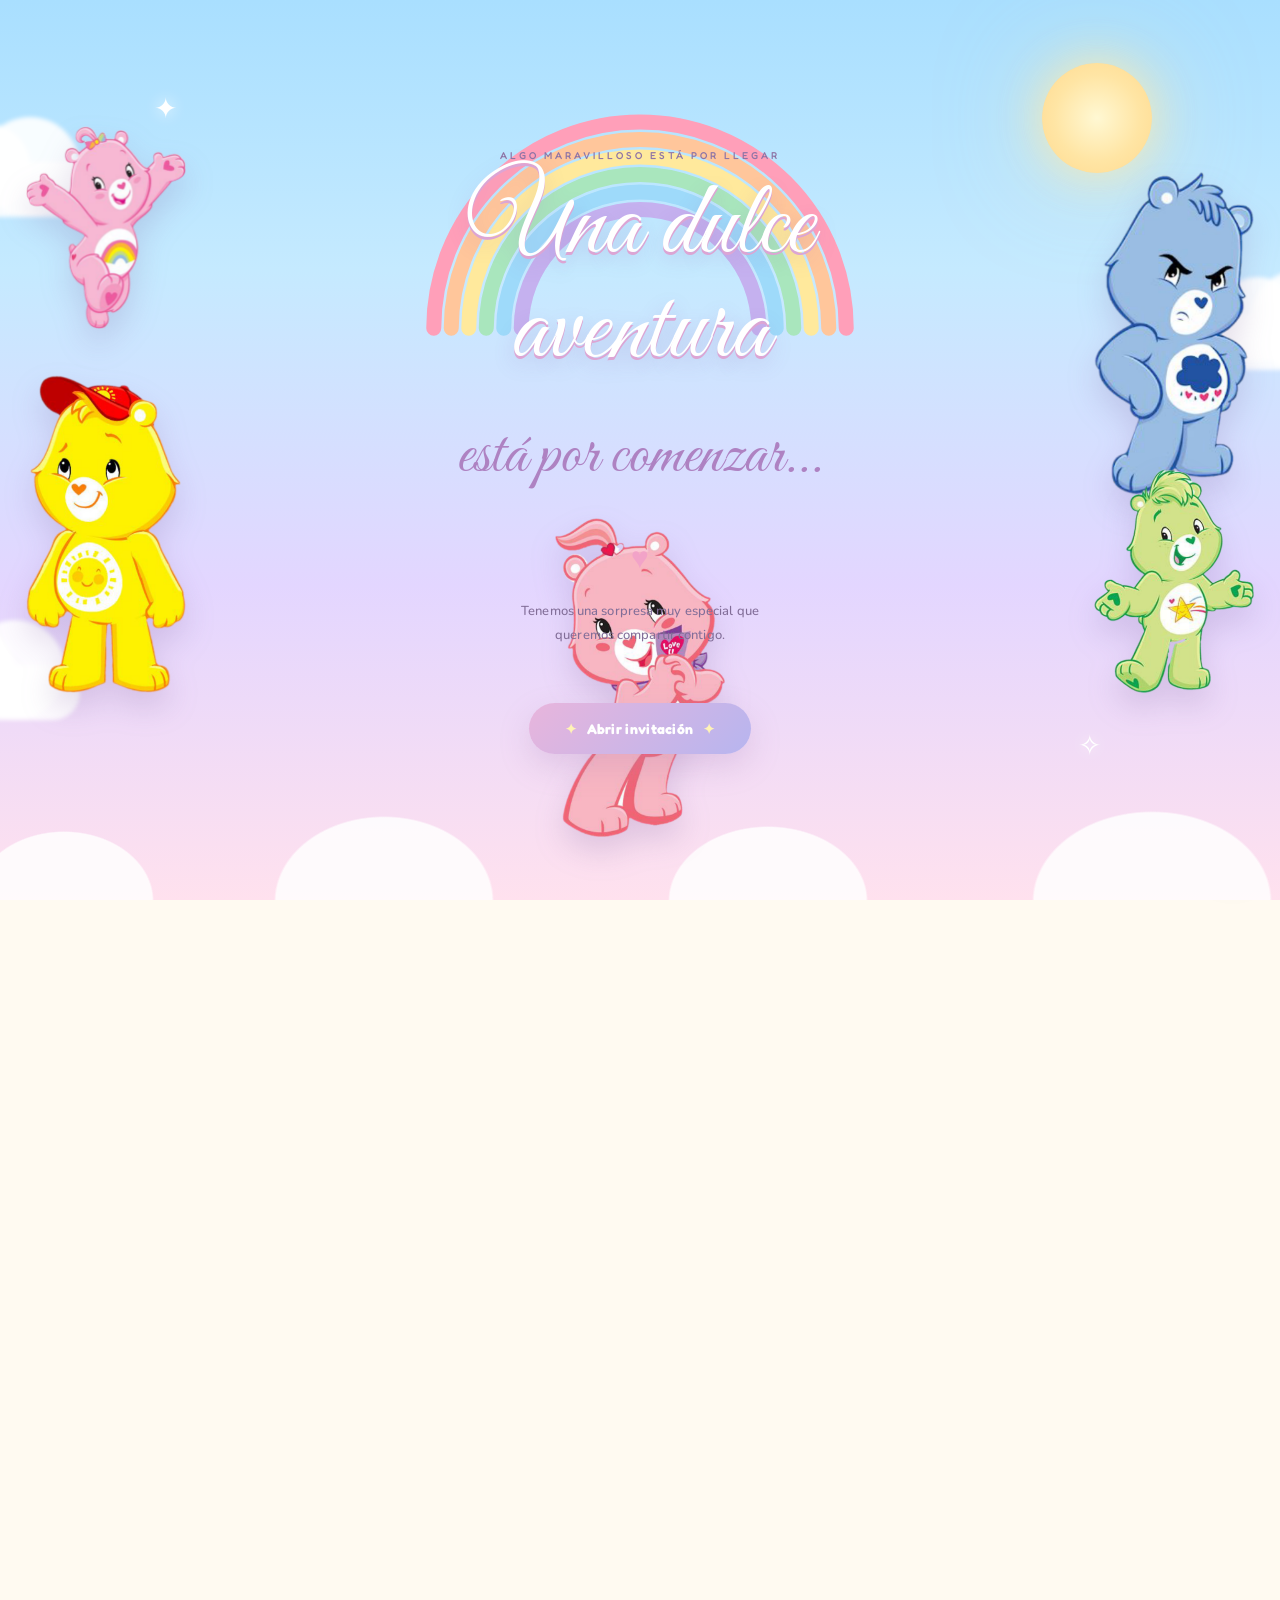
==== commit 44cd71d3: "Update index.html" ====
--- a/index.html
+++ b/index.html
@@ -23,7 +23,18 @@
   <title>
     Baby Shower | Una dulce aventura
   </title>
-
+<!-- Vista previa para WhatsApp -->
+<meta property="og:type" content="website">
+<meta property="og:url" content="https://babyshower.afdigitales.com/">
+<meta property="og:title" content="¡Estás invitado a un Baby Shower!">
+<meta property="og:description" content="Acompáñanos a celebrar la llegada de nuestro bebé. ¡Será un día muy especial!">
+<meta property="og:image" content="https://babyshower.afdigitales.com/funshine-bear.png">
+
+<!-- Compatibilidad adicional -->
+<meta name="twitter:card" content="summary_large_image">
+<meta name="twitter:title" content="¡Estás invitado a un Baby Shower!">
+<meta name="twitter:description" content="Acompáñanos a celebrar la llegada de nuestro bebé.">
+<meta name="twitter:image" content="https://babyshower.afdigitales.com/assets/funshine-bear.png">
   <!-- FUENTES -->
 
   <link
@@ -1050,4 +1061,4 @@
 
 </body>
 
-</html>+</html>
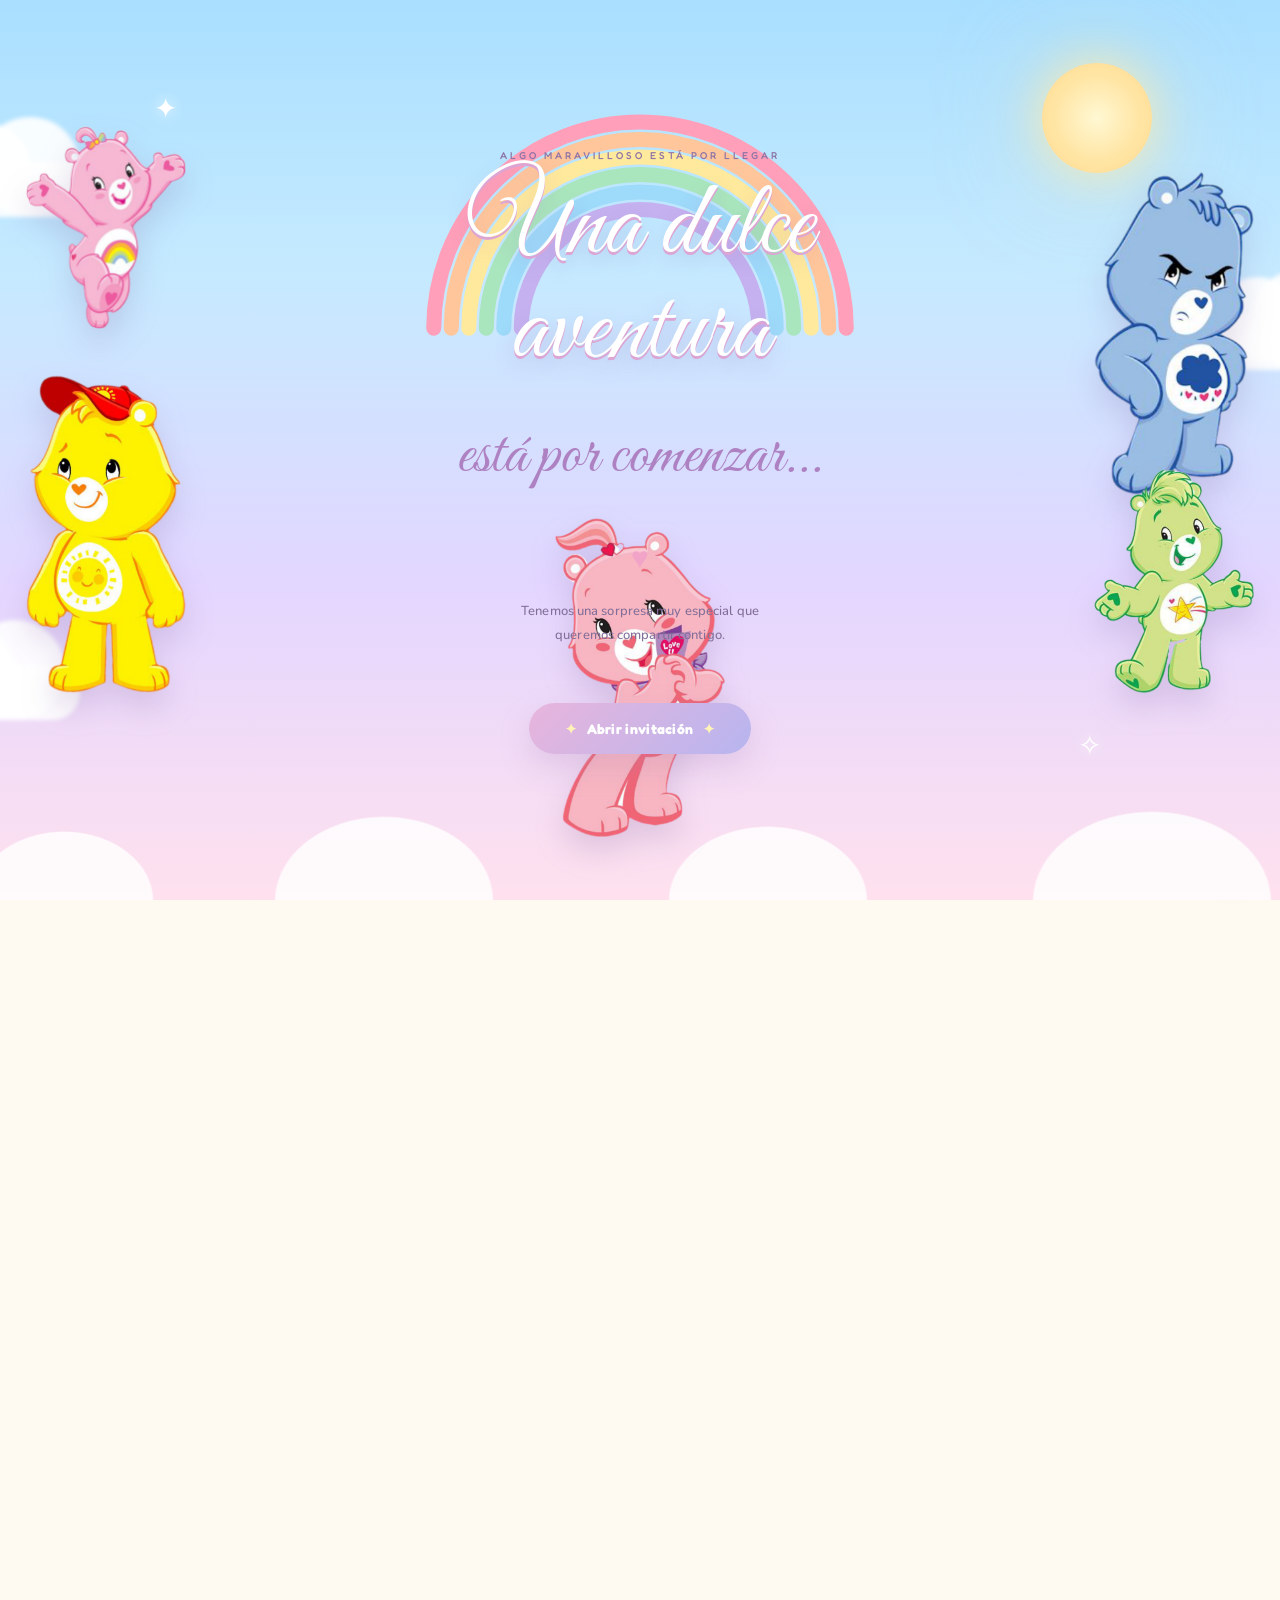
==== commit 384cdad9: "Update index.html" ====
--- a/index.html
+++ b/index.html
@@ -24,17 +24,11 @@
     Baby Shower | Una dulce aventura
   </title>
 <!-- Vista previa para WhatsApp -->
+<meta property="og:image" content="https://babyshower.afdigitales.com/assets/funshine-bear.png">
+  <meta property="og:title" content="Baby Shower | Una dulce espera">
+<meta property="og:description" content="¡Acompáñanos a celebrar la llegada de nuestro bebé!">
+<meta property="og:url" content="https://babyshower.afdigitales.com/">
 <meta property="og:type" content="website">
-<meta property="og:url" content="https://babyshower.afdigitales.com/">
-<meta property="og:title" content="¡Estás invitado a un Baby Shower!">
-<meta property="og:description" content="Acompáñanos a celebrar la llegada de nuestro bebé. ¡Será un día muy especial!">
-<meta property="og:image" content="https://babyshower.afdigitales.com/funshine-bear.png">
-
-<!-- Compatibilidad adicional -->
-<meta name="twitter:card" content="summary_large_image">
-<meta name="twitter:title" content="¡Estás invitado a un Baby Shower!">
-<meta name="twitter:description" content="Acompáñanos a celebrar la llegada de nuestro bebé.">
-<meta name="twitter:image" content="https://babyshower.afdigitales.com/assets/funshine-bear.png">
   <!-- FUENTES -->
 
   <link
